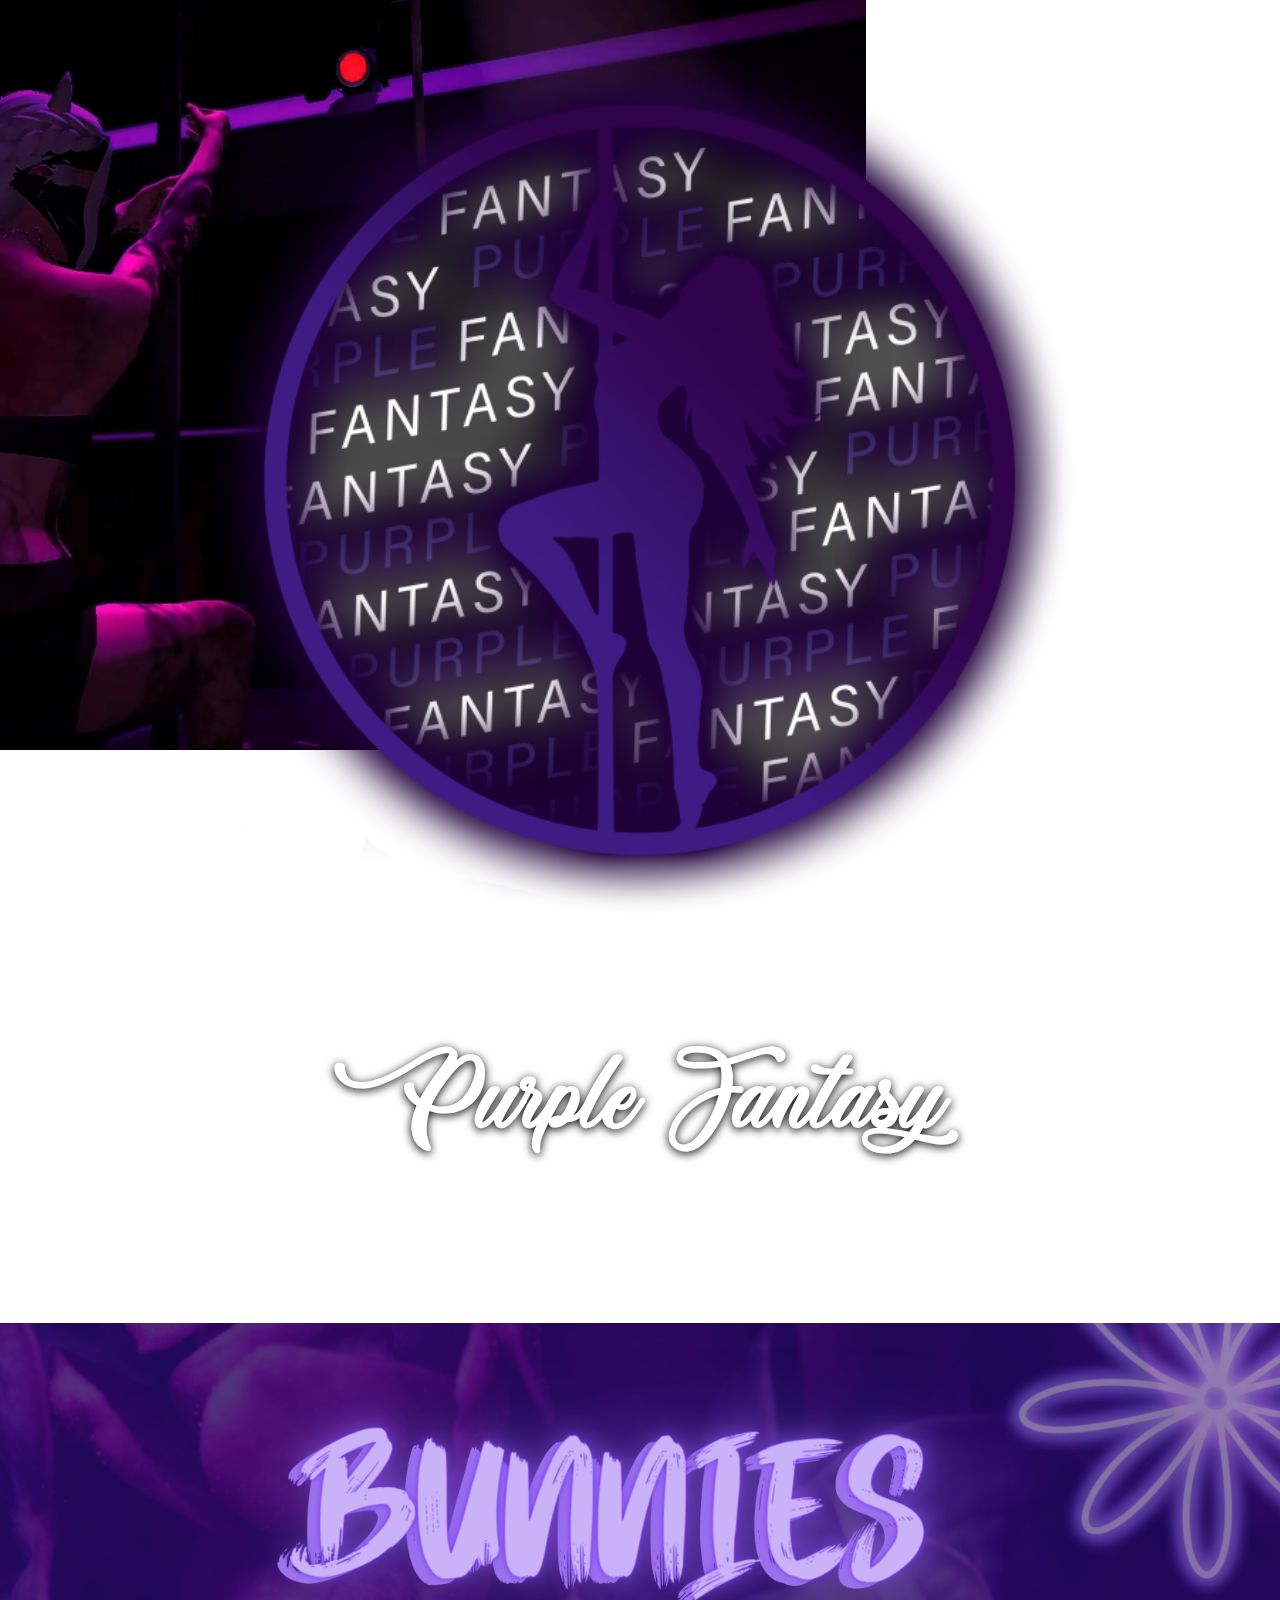
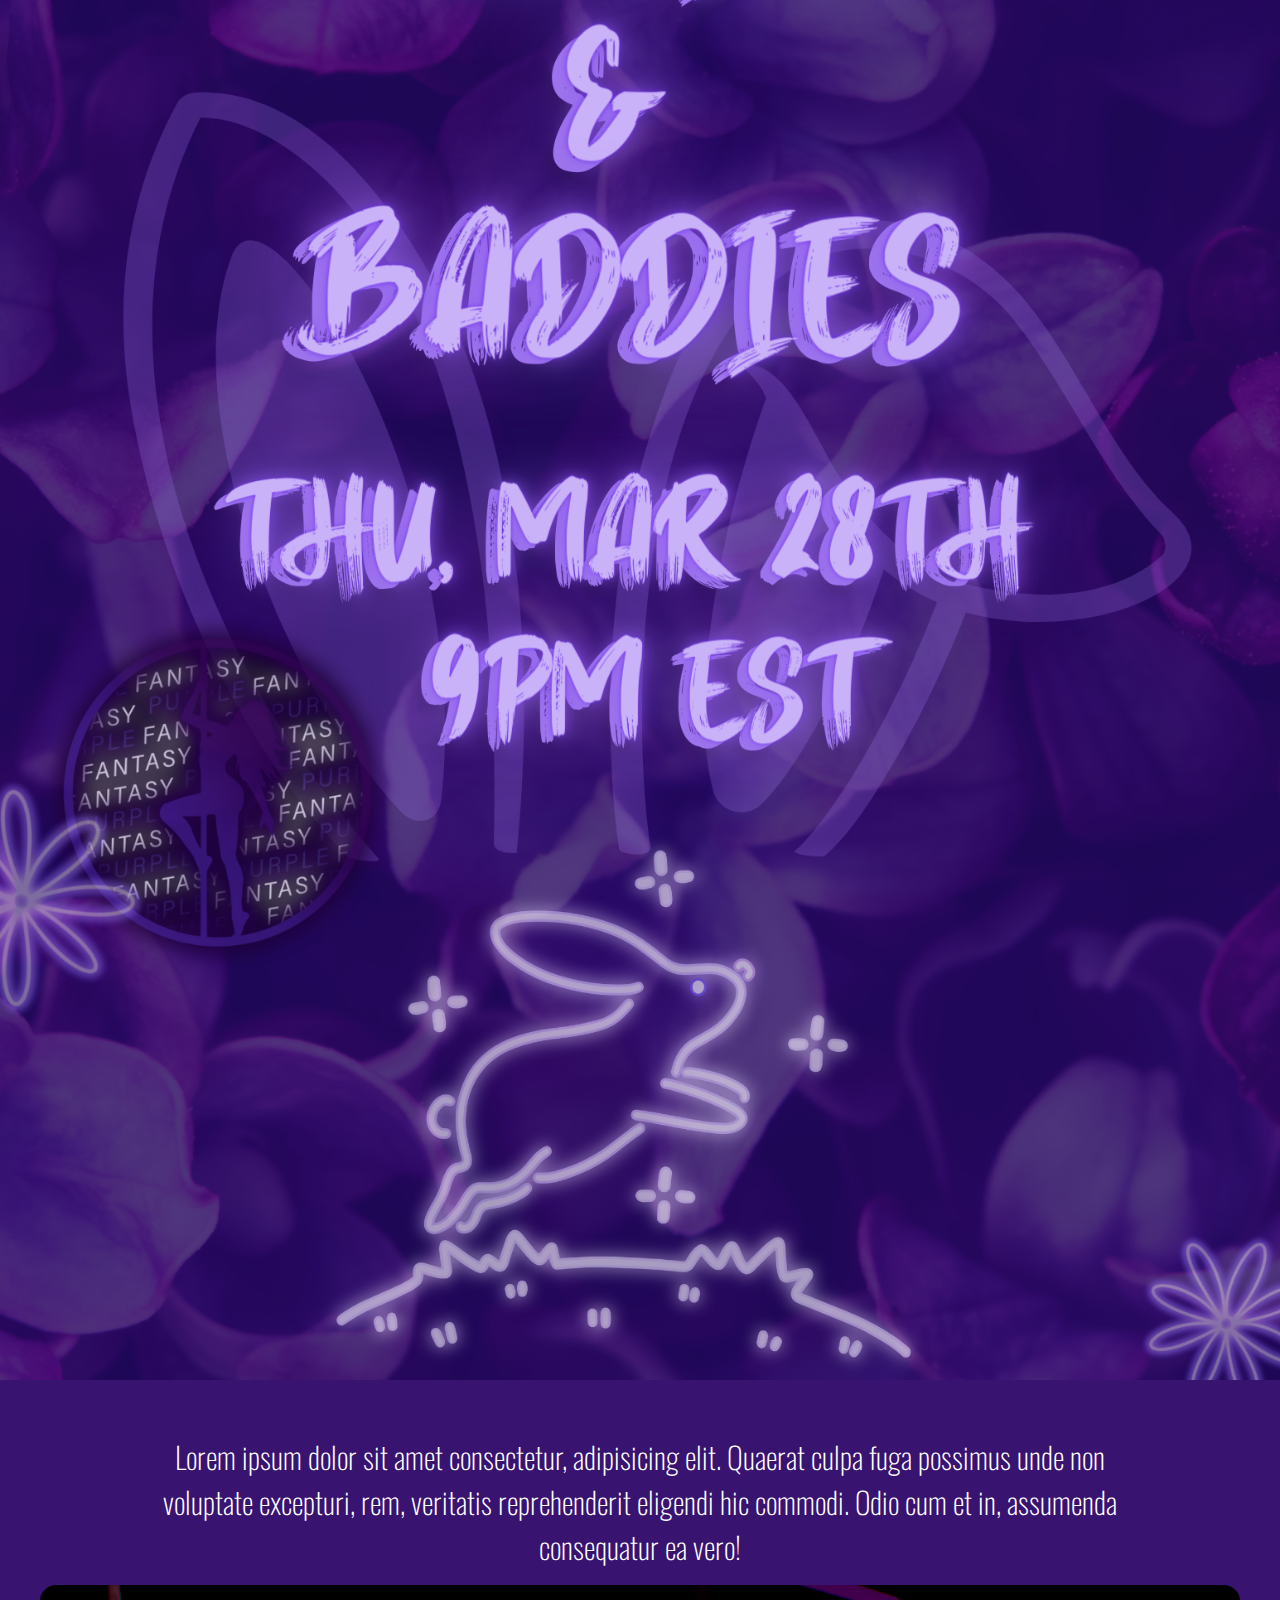
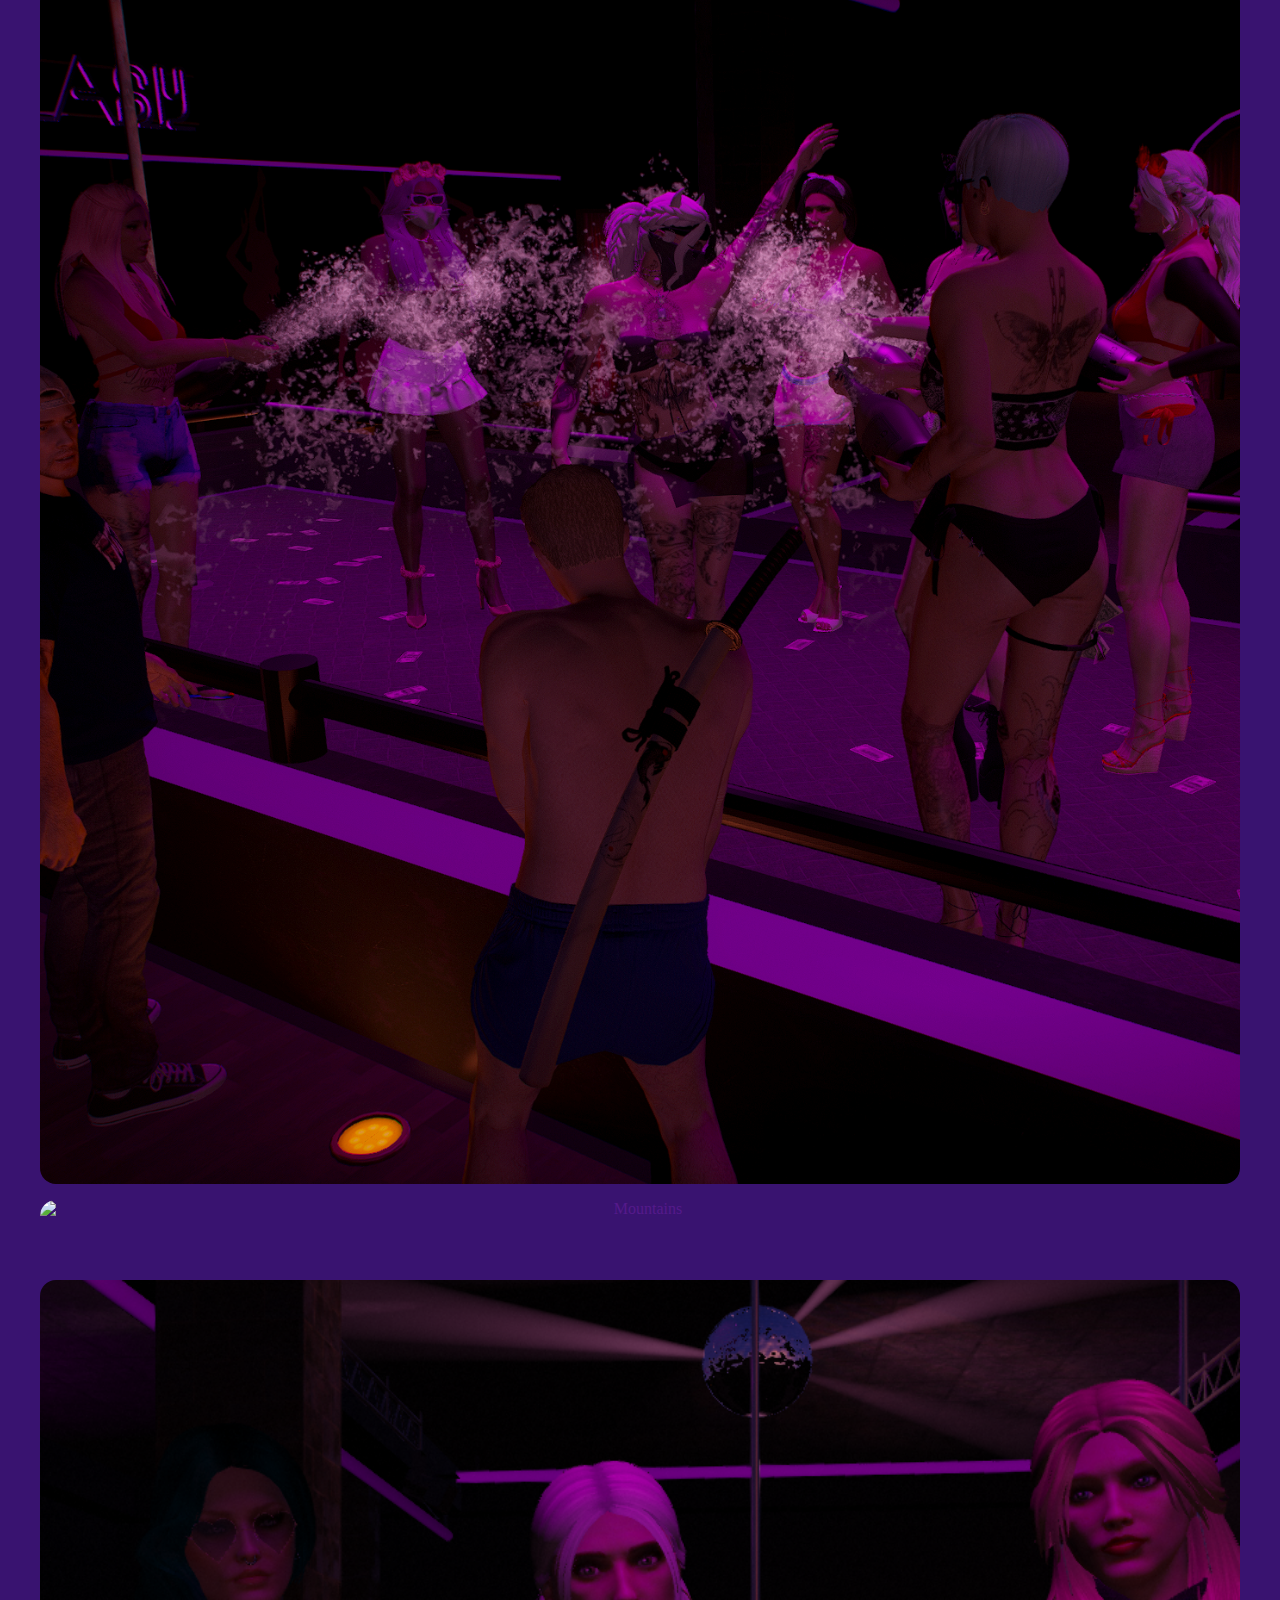
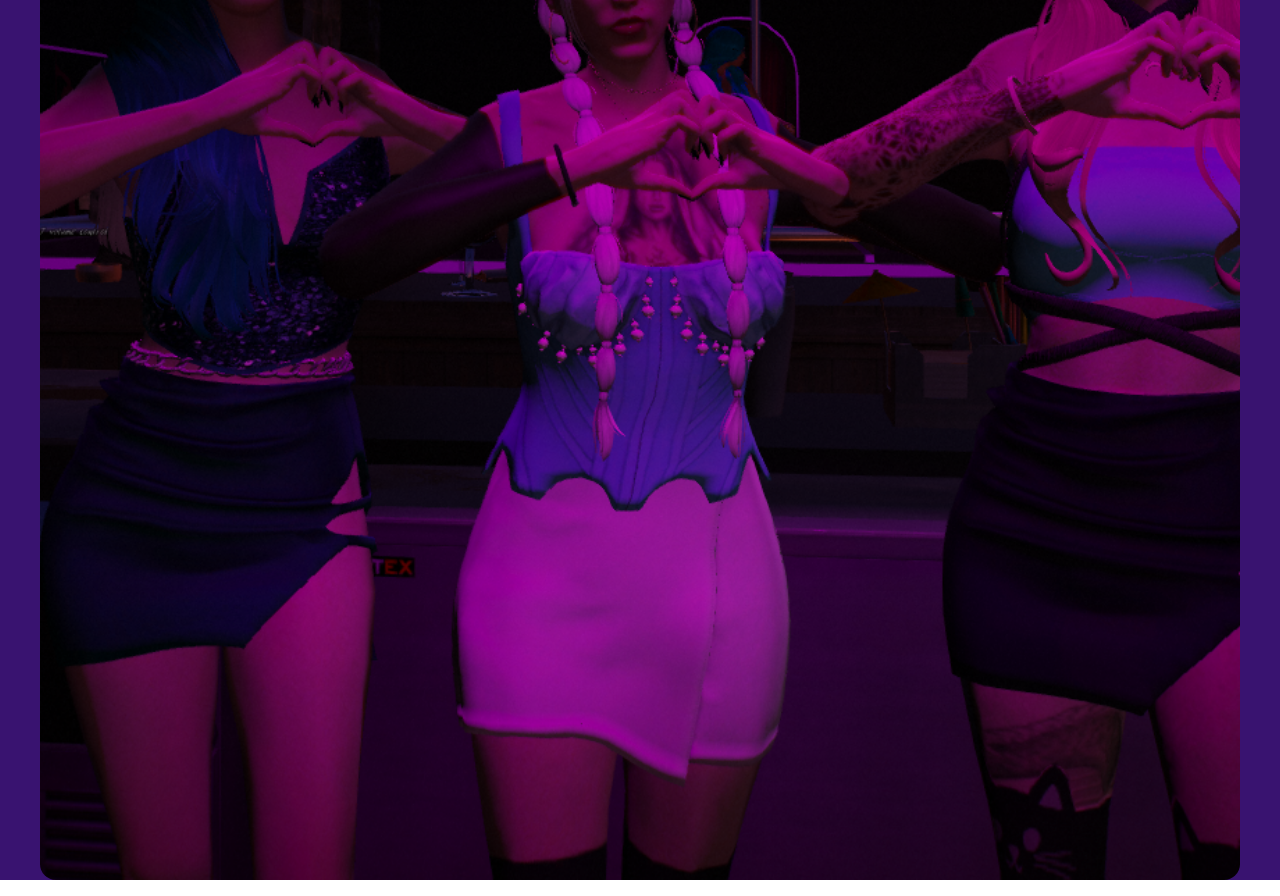
==== index.html @ a94b0770 "FIRST BUILD" ====
<!DOCTYPE html>
<html lang="en">
<head>
    <meta charset="UTF-8">
    <meta name="viewport" content="width=device-width, initial-scale=1.0">
    <title>Purple Fantasy</title>
    <link rel="stylesheet" href="style.css">
    <link rel="preconnect" href="https://fonts.googleapis.com">
<link rel="preconnect" href="https://fonts.gstatic.com" crossorigin>
<link href="https://fonts.googleapis.com/css2?family=Oswald:wght@200..700&family=Source+Code+Pro:ital,wght@0,200..900;1,200..900&display=swap" rel="stylesheet">
</head>
<body>
    <video autoplay muted loop id="background">
        <source src="assets/vid.mp4" type="video/mp4">
      </video>
      <img id="fantasylogo" src="assets/PFTRANSPARENT2.png" alt="fantasylogo">
      <div class="main">
        <h1>Purple Fantasy</h1>
        <div class="main-desc">
            <img class="event" src="assets/bunnies2.png" alt="">
        <p>Lorem ipsum dolor sit amet consectetur, adipisicing elit. Quaerat culpa fuga possimus unde non voluptate excepturi, rem, veritatis reprehenderit eligendi hic commodi. Odio cum et in, assumenda consequatur ea vero!</p>
        <a href=""><figure>
              <img src="assets/1.png" alt="Mountains" style="width: 100%;">
                <figcaption>Staff</figcaption>
            </figure></a>
            <a href=""><figure>
                <img src="assets/image.png" alt="Mountains" style="width: 100%;">
                <figcaption>Menu</figcaption>
            </figure></a>
            <a href=""><figure>
                <img src="assets/image (1).png" alt="Mountains" style="width: 100%;">
                  <figcaption>Services</figcaption>
              </figure></a>
    </div>    
    </div>
</body>
</html>
---- style.css ----
@font-face {
    font-family: DaughterOfFortune;
    src: url(assets/fonts/Weather-Sunday.otf)
}


body{
    margin: 0;
}

#background {
    display: block;
    margin: 0 auto;
    transform: translateX(-35%);
    position: fixed;
    height: 750px;
    z-index: -9999;
  }

  .main{
    margin: auto;
    text-align: center;
    width: 100%;
    color: white;
  }

  #fantasylogo{
    display: block;
    width: 75%;
    margin: 0 auto;
  }

  .main h1{
    margin-bottom: 150px;
    margin-top: 70px;
    font-family: DaughterOfFortune;
    font-size: 100px;
    filter: drop-shadow(0px 2px 5px #000000); 
  }

  .main p{
    margin: auto;
    margin-top: 50px;
    width: 80%;
    font-family: "Oswald", sans-serif;
    font-optical-sizing: auto;
    font-weight: 100;
    font-size: 30px;
  }

  .main-desc{
    background-color: rgba(57,19,112,255);
  }

  .descimg{
    width: 100%;
  }

.event{
    width: 100%;
    margin-bottom: 0px;
}

  figure {
    display: grid;
    border-radius: 1rem;
    overflow: hidden;
    cursor: pointer;
  }
  figure > * {
    grid-area: 1/1;
    transition: .4s;
  }
  figure figcaption {
    display: grid;
    align-items: end;
    font-family: sans-serif;
    font-size: 2.3rem;
    font-weight: bold;
    color: #fff;
    padding: .75rem;
    background: var(--c,rgba(255, 255, 255, 0.6));
    clip-path: inset(0 var(--_i,100%) 0 0);
    -webkit-mask:
      linear-gradient(#000000 0 0),
      linear-gradient(#000000 0 0);
    -webkit-mask-composite: xor;
    -webkit-mask-clip: text, padding-box;
    margin: -1px;
  }
  figure:hover figcaption{
    --_i: 0%;
  }
  figure:hover img {
    transform: scale(1.2);
  }
  @supports not (-webkit-mask-clip: text) {
    figure figcaption {
     -webkit-mask: none;
     color: #ffffff;
    }
  }

  a {
    text-decoration: none;
  }
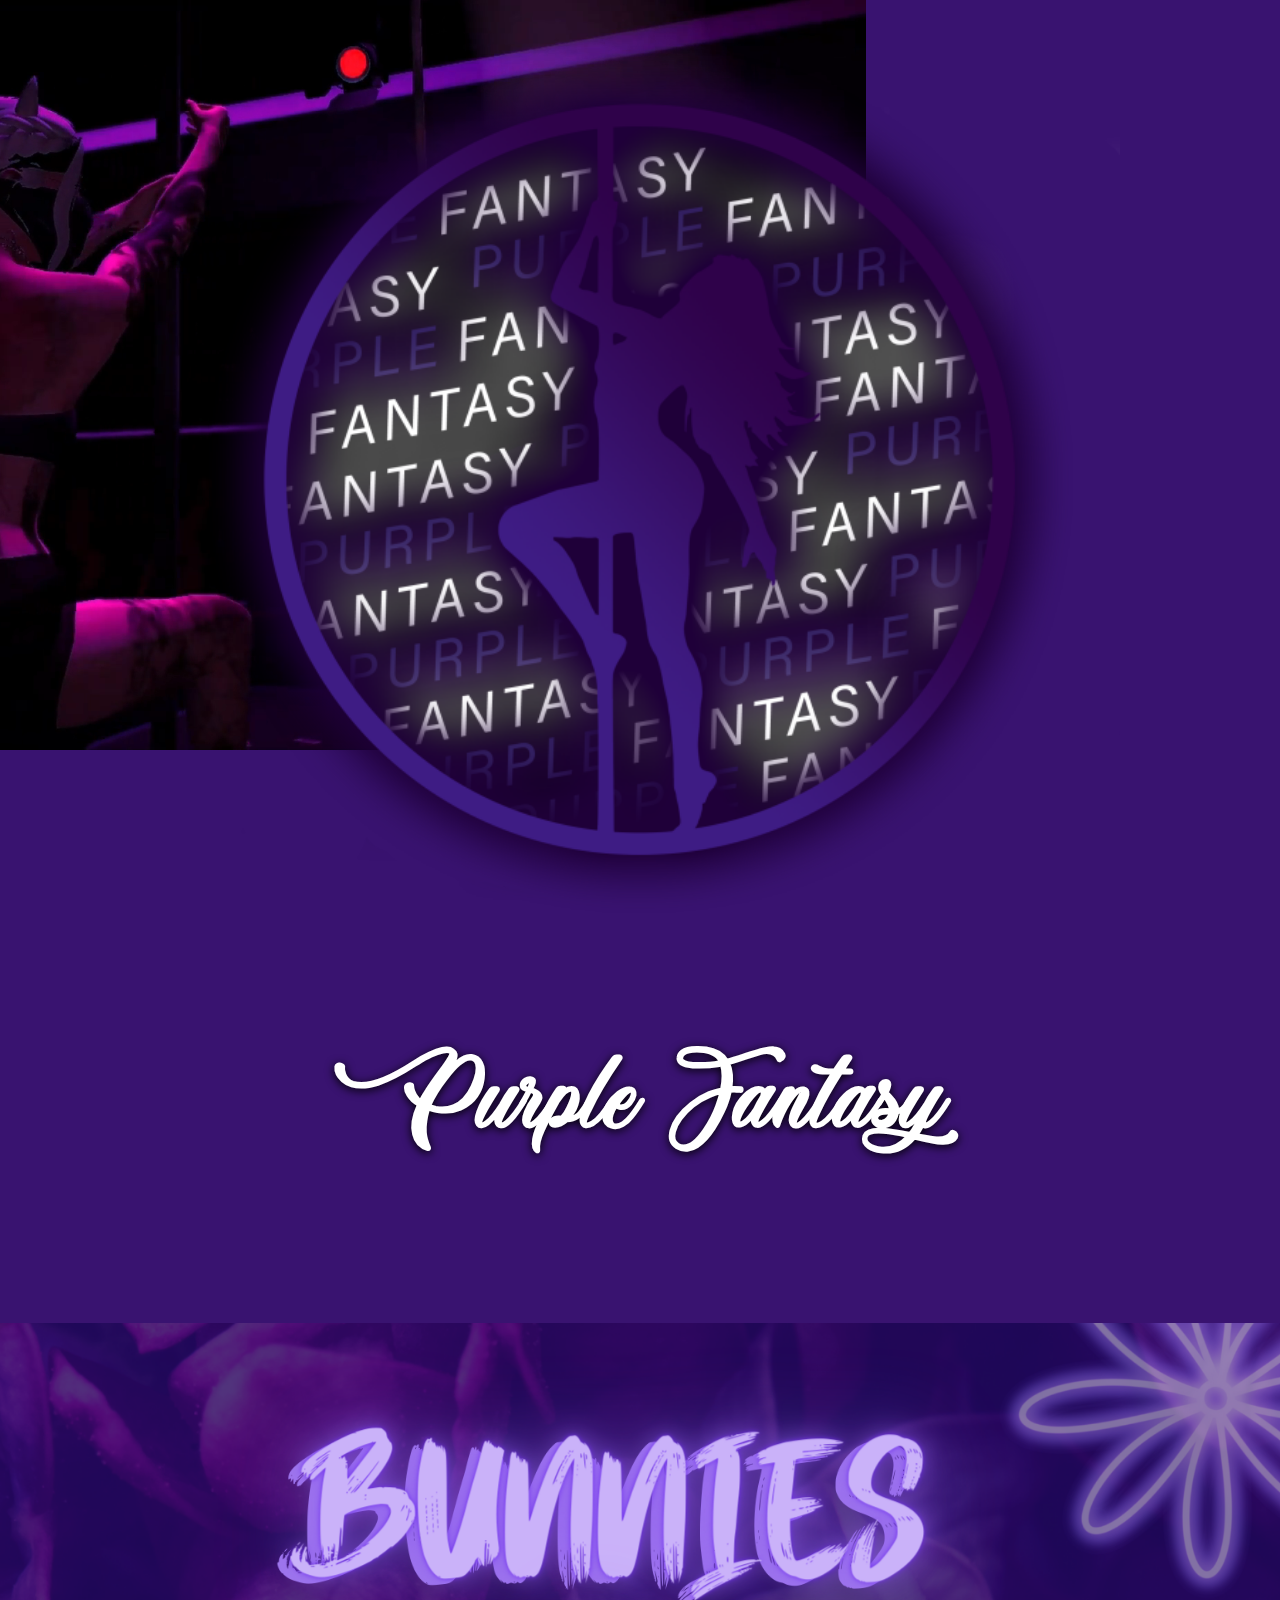
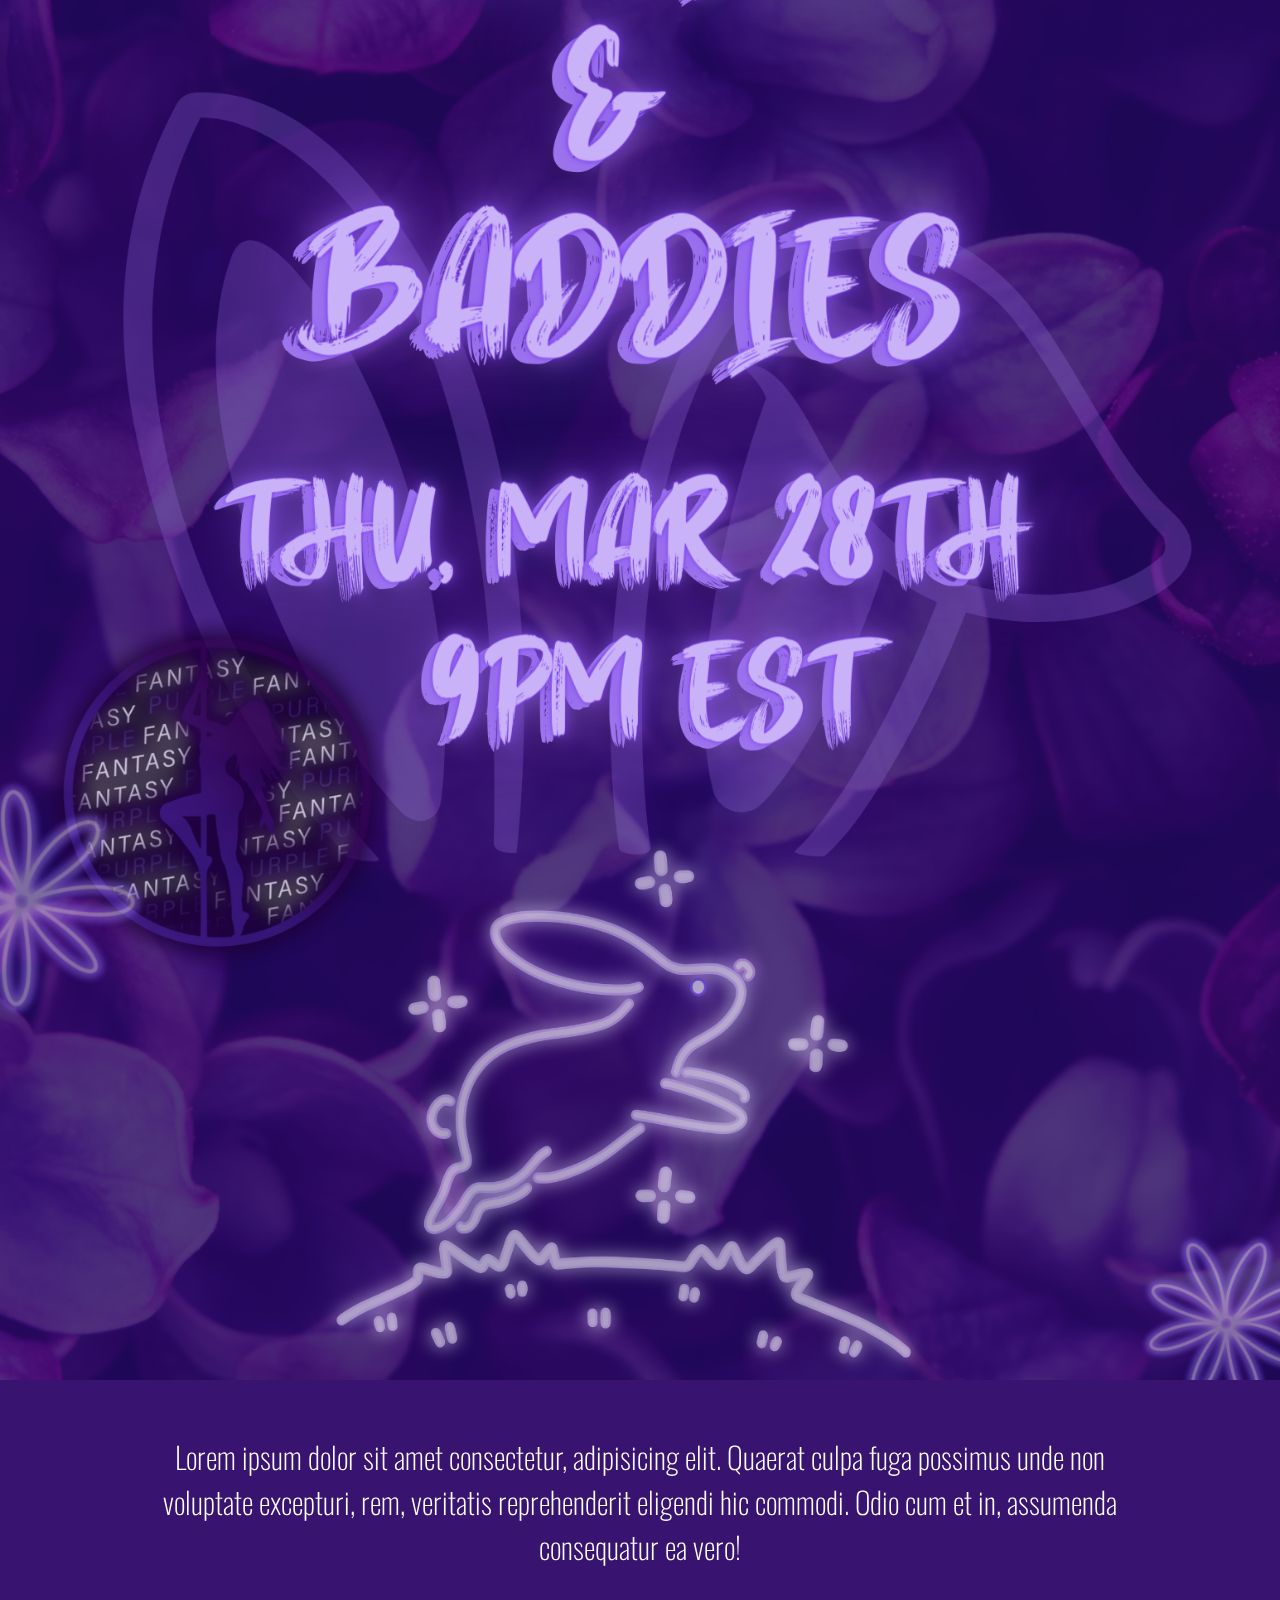
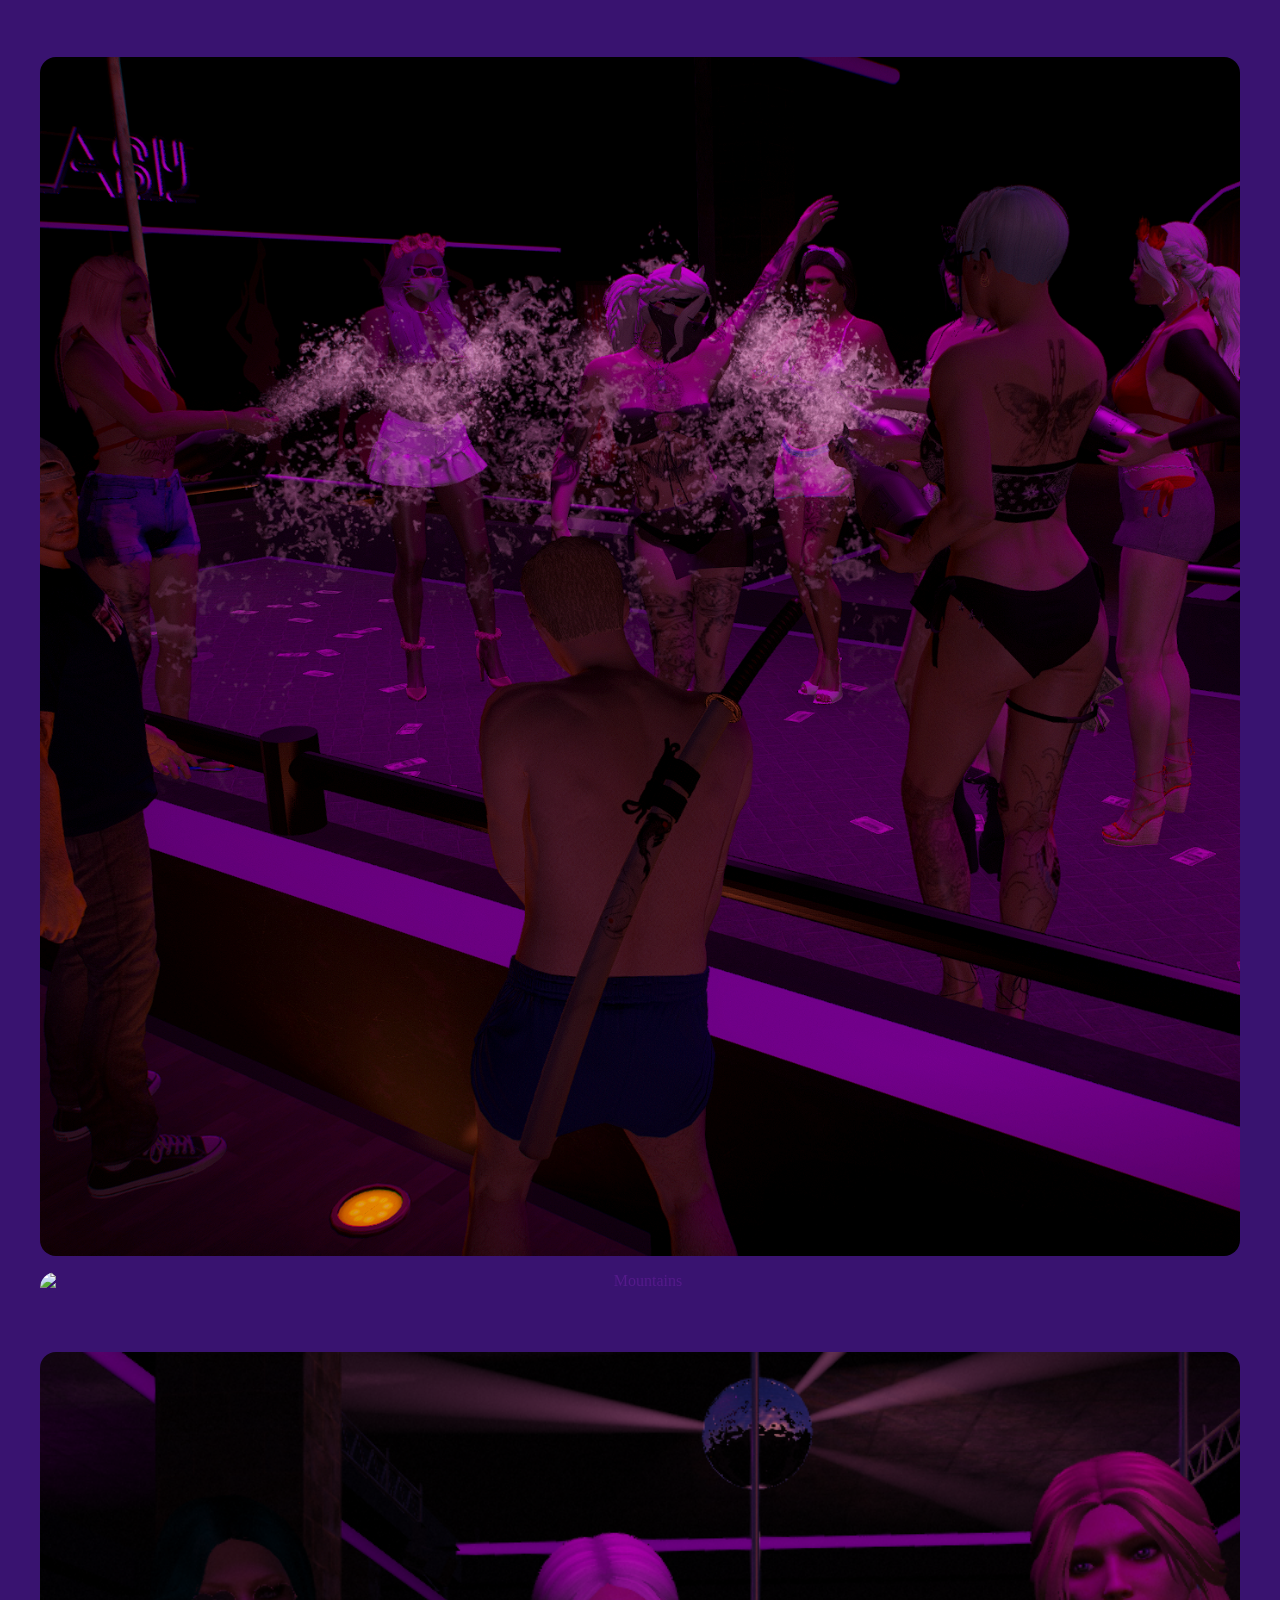
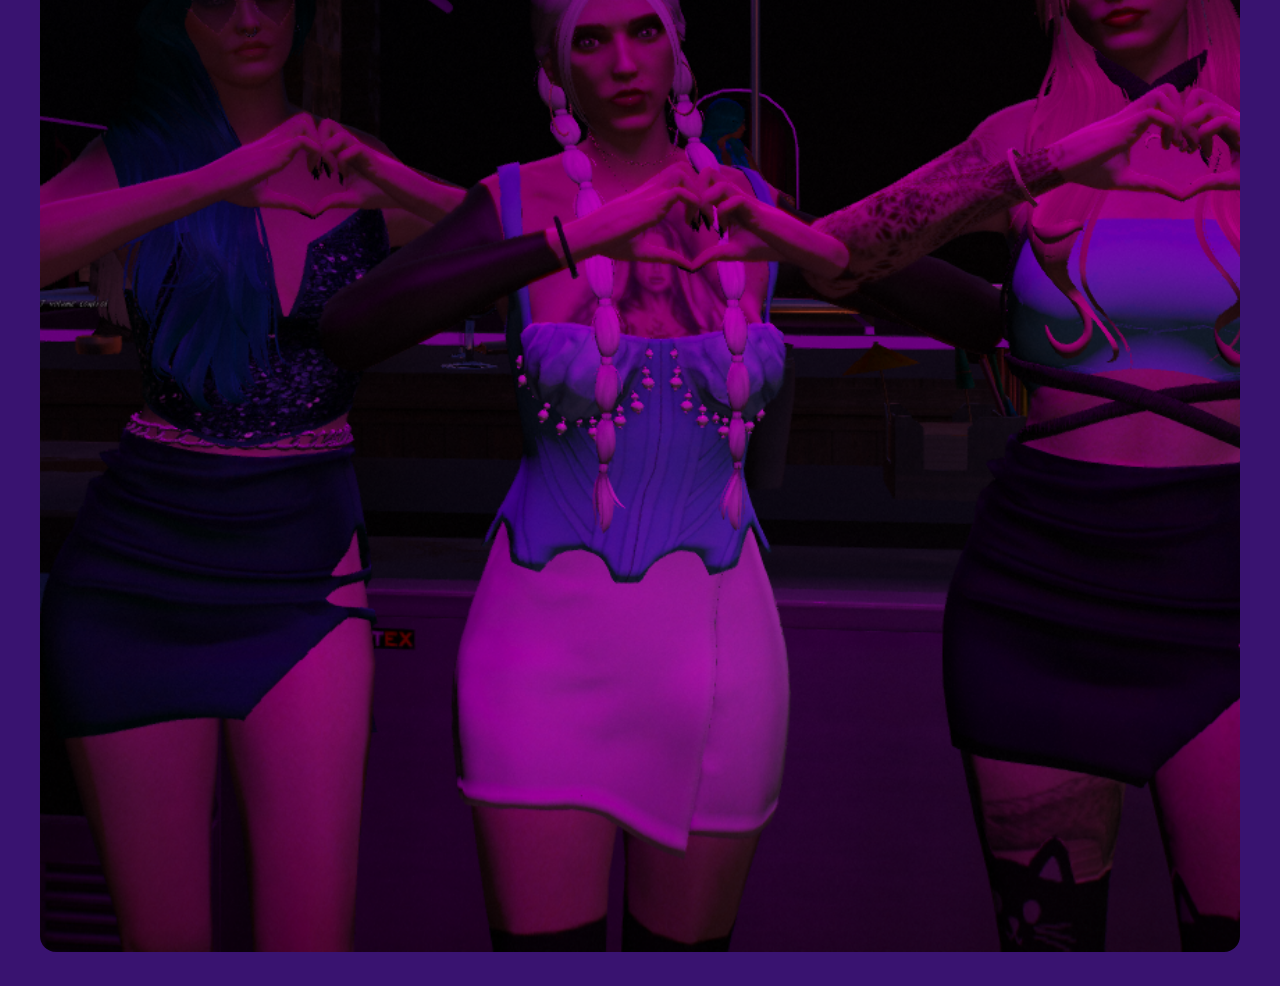
==== commit 68bae980: "Push#1" ====
--- a/index.html
+++ b/index.html
@@ -6,8 +6,8 @@
     <title>Purple Fantasy</title>
     <link rel="stylesheet" href="style.css">
     <link rel="preconnect" href="https://fonts.googleapis.com">
-<link rel="preconnect" href="https://fonts.gstatic.com" crossorigin>
-<link href="https://fonts.googleapis.com/css2?family=Oswald:wght@200..700&family=Source+Code+Pro:ital,wght@0,200..900;1,200..900&display=swap" rel="stylesheet">
+    <link rel="preconnect" href="https://fonts.gstatic.com" crossorigin>
+    <link href="https://fonts.googleapis.com/css2?family=Oswald:wght@200..700&family=Source+Code+Pro:ital,wght@0,200..900;1,200..900&display=swap" rel="stylesheet">
 </head>
 <body>
     <video autoplay muted loop id="background">
@@ -16,10 +16,14 @@
       <img id="fantasylogo" src="assets/PFTRANSPARENT2.png" alt="fantasylogo">
       <div class="main">
         <h1>Purple Fantasy</h1>
-        <div class="main-desc">
             <img class="event" src="assets/bunnies2.png" alt="">
         <p>Lorem ipsum dolor sit amet consectetur, adipisicing elit. Quaerat culpa fuga possimus unde non voluptate excepturi, rem, veritatis reprehenderit eligendi hic commodi. Odio cum et in, assumenda consequatur ea vero!</p>
-        <a href=""><figure>
+        <br>
+        <br>
+        <br>
+        <div class="main-desc">
+            <br>
+        <a href="staff.html"><figure>
               <img src="assets/1.png" alt="Mountains" style="width: 100%;">
                 <figcaption>Staff</figcaption>
             </figure></a>
@@ -31,6 +35,7 @@
                 <img src="assets/image (1).png" alt="Mountains" style="width: 100%;">
                   <figcaption>Services</figcaption>
               </figure></a>
+              <br>
     </div>    
     </div>
 </body>
--- a/style.css
+++ b/style.css
@@ -6,6 +6,7 @@
 
 body{
     margin: 0;
+    background-color: rgba(57,19,112,255);
 }
 
 #background {
@@ -103,4 +104,114 @@
 
   a {
     text-decoration: none;
-  }+  }
+
+  /********************STAFF PAGE***********************/
+  .go-menu{
+    position: fixed;
+    top: 0;
+    left: 0;
+    margin: 10px;
+    z-index: 99999;  
+    }
+    
+    .go-menubtn{
+      color: #000000;
+      font-size: 40px;
+      padding: auto;
+      border-radius: 50%;
+      transition: 0.2s;
+      border: none;
+    }
+    
+    .go-menubtn:hover{
+      cursor: pointer;
+      filter: drop-shadow(0px 2px 5px #000000); 
+    }
+
+    #circle {
+      animation: rotate 10s linear infinite;
+      background: var(--conic-gradient);
+      border-radius: 70vh;
+      display: grid;
+      filter: blur(1.5vh);
+      height: 70vh;
+      place-items: center;
+      position: relative;
+      width: 70vh;
+    }
+    
+    #circle-inner {
+      border-radius: inherit;
+      inset: 5%;
+      position: absolute;
+    }
+    
+    #circle-glow {
+      animation: pulse 10s ease-in-out infinite;
+      background: var(--conic-gradient);
+      border-radius: 100vh;
+      filter: blur(3vh);
+      height: 120%;
+      opacity: 0.25;
+      width: 120%;
+      z-index: 2;
+    }
+    
+    #circle-inner {
+      background: linear-gradient(
+        to right, 
+        var(--background-left), 
+        var(--background-right)
+      );
+      z-index: 3;
+    }
+
+    .profiles{
+      margin: auto;
+      width: 70%;
+    }
+
+    .profile {
+      margin-bottom: 25px;
+      aspect-ratio: 7 / 8;
+      backdrop-filter: blur(0.75vw);
+      background-color: purple;
+      border-radius: 1vw;
+      cursor: pointer;
+      transition: background-color 250ms;
+    }
+    .profile > .profile-content {
+      align-items: center;
+      display: flex;
+      flex-wrap: wrap;
+      height: calc(100% - clamp(8px, 1vw, 12px));
+      justify-content: center;
+      padding: clamp(8px, 1vw, 12px);
+    }
+    
+    .profile > .profile-content > .profile-pic {
+      aspect-ratio: 1;
+      border: clamp(3px, 0.4vw, 5px) solid white;
+      border-radius: 100%;
+      flex-shrink: 0;
+      height: 70%;
+      position: relative;
+    }
+    
+    .profile > .profile-content > .profile-pic > .profile-pic-image {
+      background-color: rgba(255, 255, 255, 0.06);
+      border-radius: 100%;
+      height: calc(100% - clamp(10px, 1.5vw, 20px));
+      margin: clamp(5px, 0.75vw, 10px);
+      object-fit: cover;
+      width: calc(100% - clamp(10px, 1.5vw, 20px));
+    }
+    
+    .profile > .profile-content > .profile-name {
+      color: white;
+      font-family: 'Rubik', sans-serif;
+      font-size: clamp(1em, 2vw, 2em);
+      margin: 0px;
+      text-align: center;
+    }